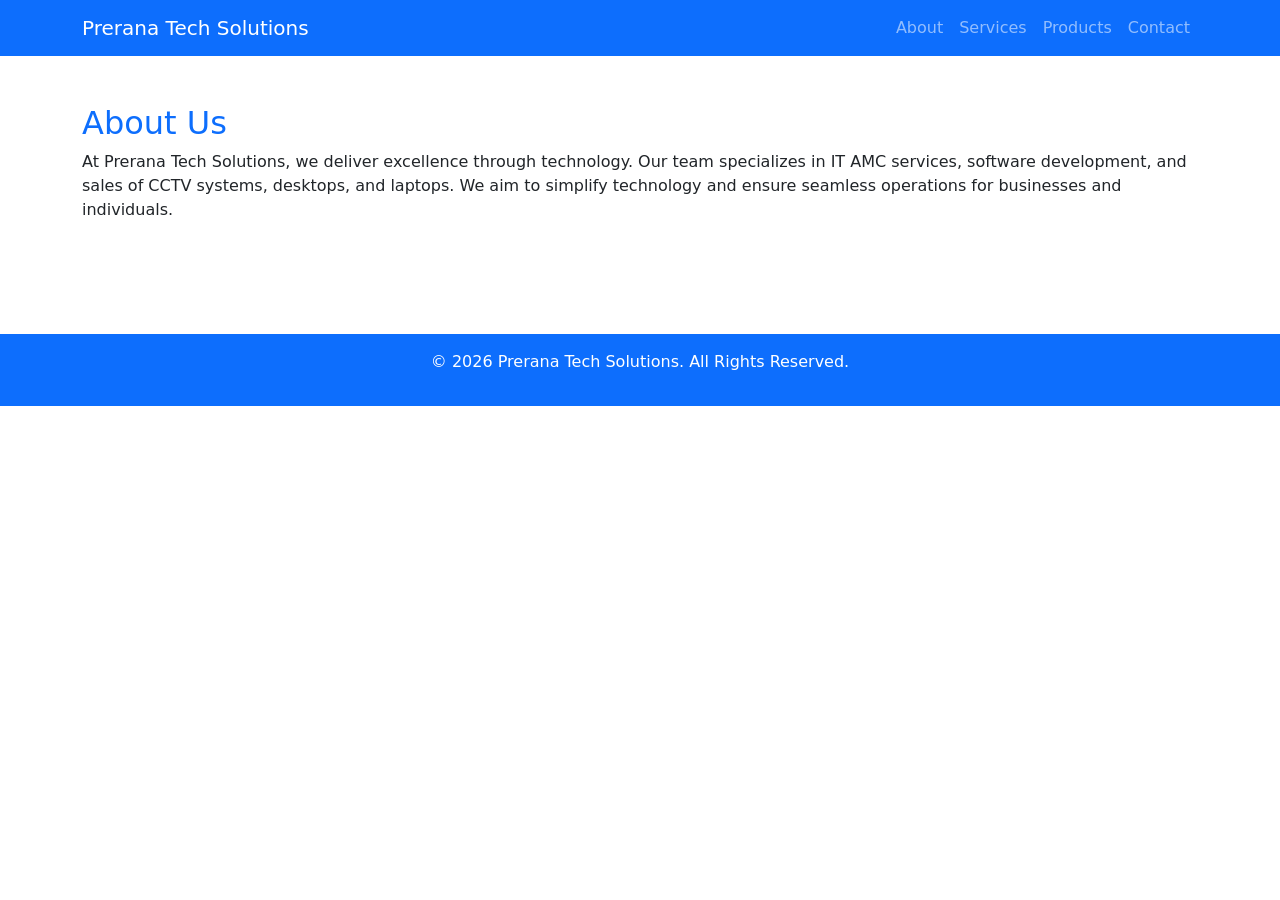
==== about.html @ 8a7784b2 "Initial project commit" ====
<!DOCTYPE html>
<html lang="en">
<head>
  <link rel="stylesheet" href="style.css">

  <meta charset="UTF-8">
  <title>About Us - Prerana Tech Solutions</title>
  <link href="https://cdn.jsdelivr.net/npm/bootstrap@5.3.2/dist/css/bootstrap.min.css" rel="stylesheet">
</head>
<body>
<nav class="navbar navbar-expand-lg navbar-dark bg-primary">
  <div class="container">
    <a class="navbar-brand" href="index.html">Prerana Tech Solutions</a>
    <div class="collapse navbar-collapse">
      <ul class="navbar-nav ms-auto">
        <li class="nav-item"><a class="nav-link" href="about.html">About</a></li>
        <li class="nav-item"><a class="nav-link" href="services.html">Services</a></li>
        <li class="nav-item"><a class="nav-link" href="products.html">Products</a></li>
        <li class="nav-item"><a class="nav-link" href="contact.html">Contact</a></li>
      </ul>
    </div>
  </div>
</nav>

<div class="container py-5">
  <h2 class="text-primary">About Us</h2>
  <p>At Prerana Tech Solutions, we deliver excellence through technology. 
     Our team specializes in IT AMC services, software development, and 
     sales of CCTV systems, desktops, and laptops. We aim to simplify 
     technology and ensure seamless operations for businesses and individuals.</p>
</div>

<footer class="bg-primary text-white text-center p-3 mt-5">
  <p>&copy; 2026 Prerana Tech Solutions. All Rights Reserved.</p>
</footer>
</body>
</html>
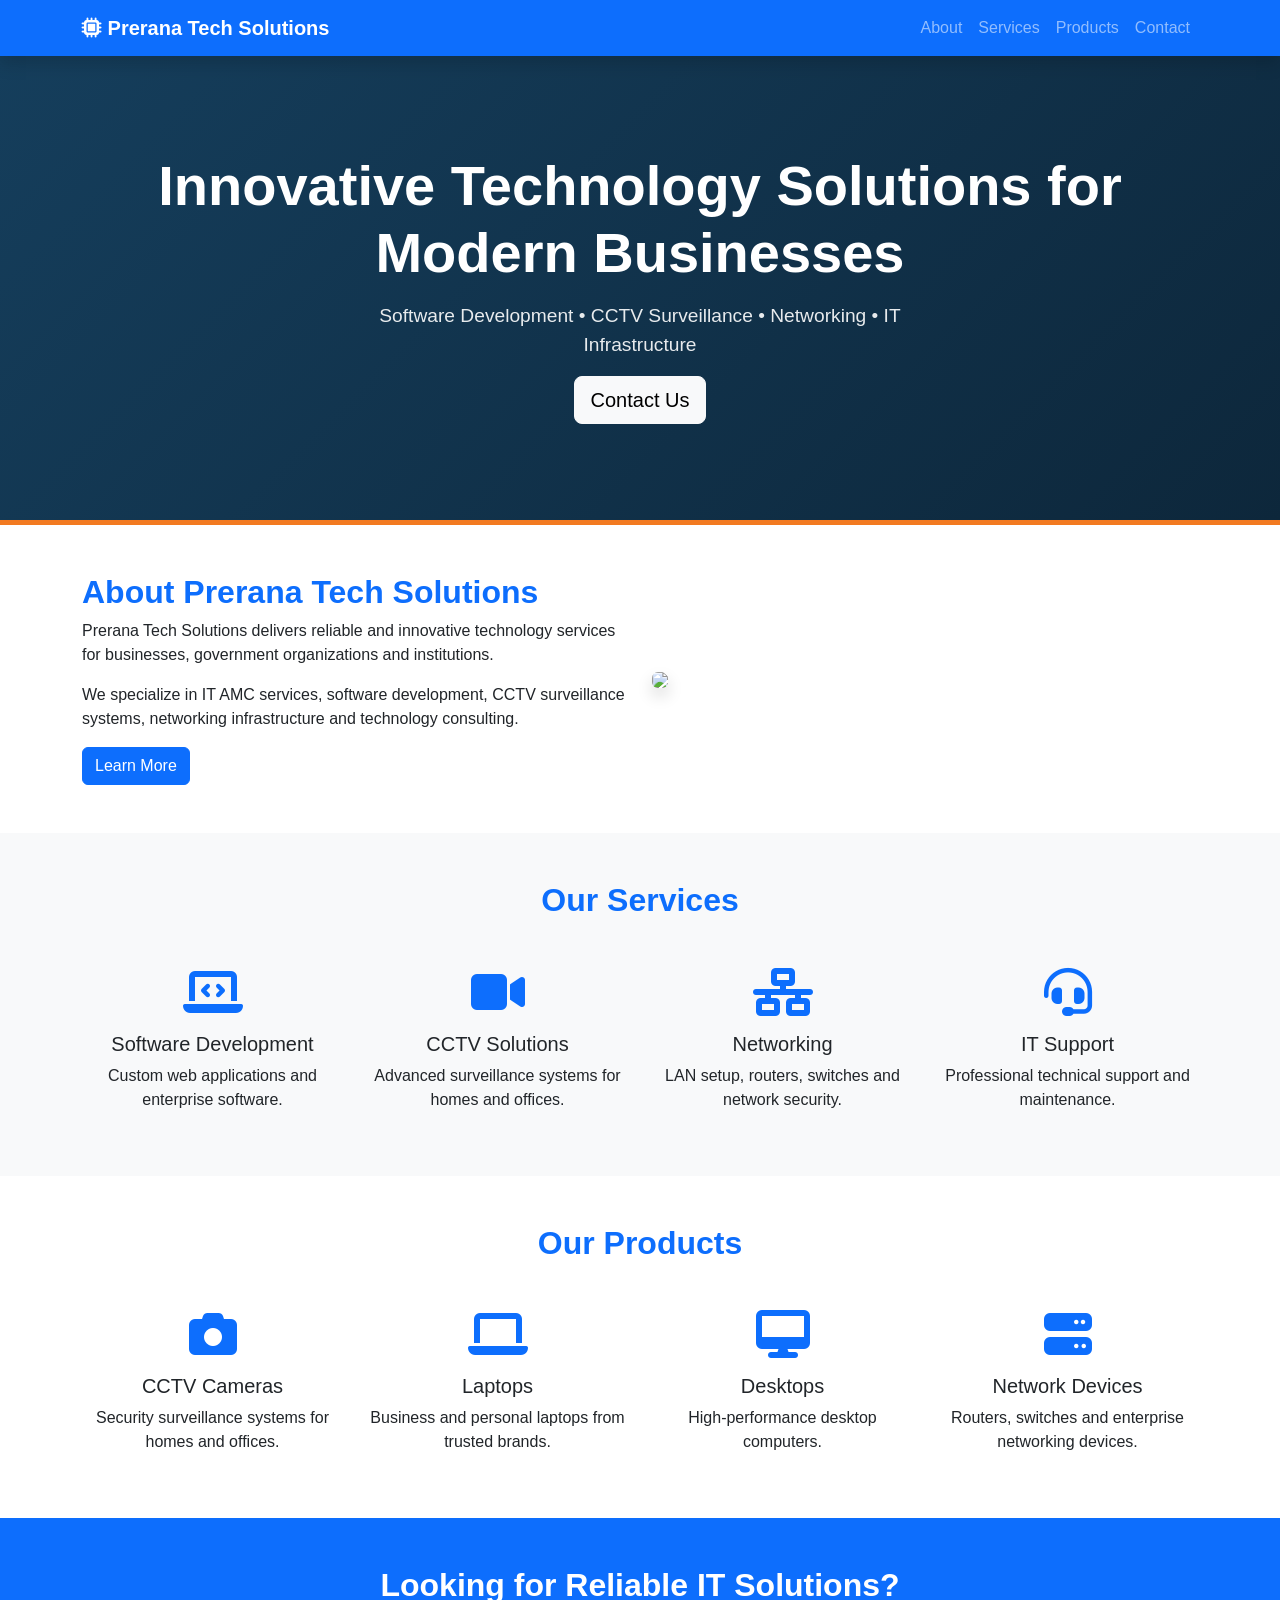
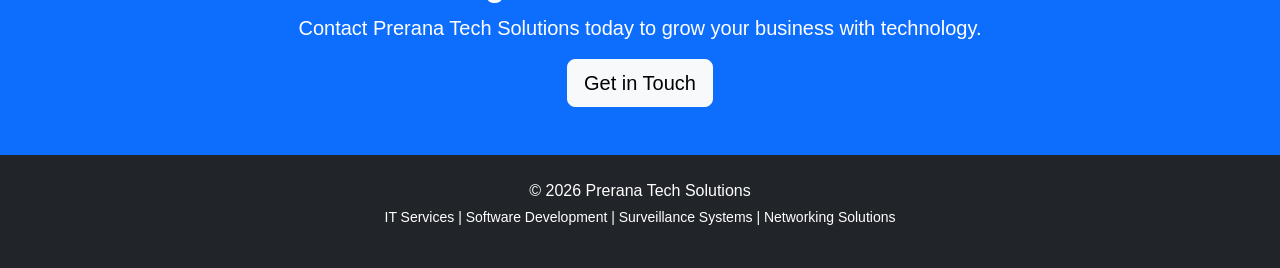
==== commit 2cfece75: "changes made on 05032026" ====
--- a/about.html
+++ b/about.html
@@ -1,37 +1,304 @@
 <!DOCTYPE html>
 <html lang="en">
+
 <head>
-  <link rel="stylesheet" href="style.css">
-
-  <meta charset="UTF-8">
-  <title>About Us - Prerana Tech Solutions</title>
-  <link href="https://cdn.jsdelivr.net/npm/bootstrap@5.3.2/dist/css/bootstrap.min.css" rel="stylesheet">
+
+<meta charset="UTF-8">
+<meta name="viewport" content="width=device-width, initial-scale=1.0">
+
+<title>Prerana Tech Solutions | IT Solutions & Technology Services</title>
+
+<link rel="stylesheet" href="style.css">
+
+<link href="https://cdn.jsdelivr.net/npm/bootstrap@5.3.2/dist/css/bootstrap.min.css" rel="stylesheet">
+
+<link rel="stylesheet"
+href="https://cdnjs.cloudflare.com/ajax/libs/font-awesome/6.5.0/css/all.min.css">
+
 </head>
+
 <body>
-<nav class="navbar navbar-expand-lg navbar-dark bg-primary">
-  <div class="container">
-    <a class="navbar-brand" href="index.html">Prerana Tech Solutions</a>
-    <div class="collapse navbar-collapse">
-      <ul class="navbar-nav ms-auto">
-        <li class="nav-item"><a class="nav-link" href="about.html">About</a></li>
-        <li class="nav-item"><a class="nav-link" href="services.html">Services</a></li>
-        <li class="nav-item"><a class="nav-link" href="products.html">Products</a></li>
-        <li class="nav-item"><a class="nav-link" href="contact.html">Contact</a></li>
-      </ul>
-    </div>
-  </div>
+
+
+<!-- NAVBAR -->
+
+<nav class="navbar navbar-expand-lg navbar-dark bg-primary shadow">
+
+<div class="container">
+
+<a class="navbar-brand fw-bold" href="index.html">
+<i class="fa-solid fa-microchip"></i> Prerana Tech Solutions
+</a>
+
+<button class="navbar-toggler" data-bs-toggle="collapse" data-bs-target="#menu">
+<span class="navbar-toggler-icon"></span>
+</button>
+
+<div class="collapse navbar-collapse" id="menu">
+
+<ul class="navbar-nav ms-auto">
+
+<li class="nav-item">
+<a class="nav-link" href="about.html">About</a>
+</li>
+
+<li class="nav-item">
+<a class="nav-link" href="services.html">Services</a>
+</li>
+
+<li class="nav-item">
+<a class="nav-link" href="products.html">Products</a>
+</li>
+
+<li class="nav-item">
+<a class="nav-link" href="contact.html">Contact</a>
+</li>
+
+</ul>
+
+</div>
+
+</div>
+
 </nav>
 
-<div class="container py-5">
-  <h2 class="text-primary">About Us</h2>
-  <p>At Prerana Tech Solutions, we deliver excellence through technology. 
-     Our team specializes in IT AMC services, software development, and 
-     sales of CCTV systems, desktops, and laptops. We aim to simplify 
-     technology and ensure seamless operations for businesses and individuals.</p>
-</div>
-
-<footer class="bg-primary text-white text-center p-3 mt-5">
-  <p>&copy; 2026 Prerana Tech Solutions. All Rights Reserved.</p>
+
+
+<!-- HERO SECTION -->
+
+<section class="hero text-white text-center">
+
+<div class="container">
+
+<h1 class="display-4 fw-bold">
+Innovative Technology Solutions for Modern Businesses
+</h1>
+
+<p class="lead mt-3">
+Software Development • CCTV Surveillance • Networking • IT Infrastructure
+</p>
+
+<a href="contact.html" class="btn btn-light btn-lg mt-3">
+Contact Us
+</a>
+
+</div>
+
+</section>
+
+
+
+<!-- ABOUT SECTION -->
+
+<section class="container py-5">
+
+<div class="row align-items-center">
+
+<div class="col-md-6">
+
+<h2 class="text-primary fw-bold">About Prerana Tech Solutions</h2>
+
+<p>
+Prerana Tech Solutions delivers reliable and innovative technology
+services for businesses, government organizations and institutions.
+</p>
+
+<p>
+We specialize in IT AMC services, software development, CCTV
+surveillance systems, networking infrastructure and technology
+consulting.
+</p>
+
+<a href="about.html" class="btn btn-primary">
+Learn More
+</a>
+
+</div>
+
+
+<div class="col-md-6">
+
+<img src="https://images.unsplash.com/photo-1519389950473-47ba0277781c"
+class="img-fluid rounded shadow">
+
+</div>
+
+</div>
+
+</section>
+
+
+
+<!-- SERVICES -->
+
+<section class="bg-light py-5">
+
+<div class="container">
+
+<h2 class="text-center text-primary fw-bold mb-5">
+Our Services
+</h2>
+
+<div class="row text-center">
+
+
+<div class="col-md-3">
+
+<i class="fa-solid fa-laptop-code fa-3x text-primary mb-3"></i>
+
+<h5>Software Development</h5>
+
+<p>Custom web applications and enterprise software.</p>
+
+</div>
+
+
+<div class="col-md-3">
+
+<i class="fa-solid fa-video fa-3x text-primary mb-3"></i>
+
+<h5>CCTV Solutions</h5>
+
+<p>Advanced surveillance systems for homes and offices.</p>
+
+</div>
+
+
+<div class="col-md-3">
+
+<i class="fa-solid fa-network-wired fa-3x text-primary mb-3"></i>
+
+<h5>Networking</h5>
+
+<p>LAN setup, routers, switches and network security.</p>
+
+</div>
+
+
+<div class="col-md-3">
+
+<i class="fa-solid fa-headset fa-3x text-primary mb-3"></i>
+
+<h5>IT Support</h5>
+
+<p>Professional technical support and maintenance.</p>
+
+</div>
+
+
+</div>
+
+</div>
+
+</section>
+
+
+
+<!-- PRODUCTS -->
+
+<section class="container py-5">
+
+<h2 class="text-center text-primary fw-bold mb-5">
+Our Products
+</h2>
+
+<div class="row text-center">
+
+<div class="col-md-3">
+
+<i class="fa-solid fa-camera fa-3x text-primary mb-3"></i>
+
+<h5>CCTV Cameras</h5>
+
+<p>Security surveillance systems for homes and offices.</p>
+
+</div>
+
+
+<div class="col-md-3">
+
+<i class="fa-solid fa-laptop fa-3x text-primary mb-3"></i>
+
+<h5>Laptops</h5>
+
+<p>Business and personal laptops from trusted brands.</p>
+
+</div>
+
+
+<div class="col-md-3">
+
+<i class="fa-solid fa-desktop fa-3x text-primary mb-3"></i>
+
+<h5>Desktops</h5>
+
+<p>High-performance desktop computers.</p>
+
+</div>
+
+
+<div class="col-md-3">
+
+<i class="fa-solid fa-server fa-3x text-primary mb-3"></i>
+
+<h5>Network Devices</h5>
+
+<p>Routers, switches and enterprise networking devices.</p>
+
+</div>
+
+</div>
+
+</section>
+
+
+
+<!-- CALL TO ACTION -->
+
+<section class="bg-primary text-white text-center py-5">
+
+<div class="container">
+
+<h2 class="fw-bold">
+Looking for Reliable IT Solutions?
+</h2>
+
+<p class="lead">
+Contact Prerana Tech Solutions today to grow your business with technology.
+</p>
+
+<a href="contact.html" class="btn btn-light btn-lg">
+Get in Touch
+</a>
+
+</div>
+
+</section>
+
+
+
+<!-- FOOTER -->
+
+<footer class="bg-dark text-white text-center p-4">
+
+<div class="container">
+
+<p class="mb-1">
+© 2026 Prerana Tech Solutions
+</p>
+
+<p class="small">
+IT Services | Software Development | Surveillance Systems | Networking Solutions
+</p>
+
+</div>
+
 </footer>
+
+
+
+<script src="https://cdn.jsdelivr.net/npm/bootstrap@5.3.2/dist/js/bootstrap.bundle.min.js"></script>
+
 </body>
-</html>
+
+</html>
--- a/style.css
+++ b/style.css
@@ -0,0 +1,385 @@
+/* =========================================
+   1. VARIABLES & BASE SETUP
+========================================= */
+:root {
+    /* Primary Colors: Royal Blue / Navy Blue */
+    --primary-blue: #153E5C; 
+    --primary-dark: #0D273B;
+    
+    /* Accent Color: Orange */
+    --accent-orange: #F27A21; 
+    --accent-hover: #D96515;
+    
+    --bg-light: #F8F9FA;
+    --card-bg: #FFFFFF;
+    --text-main: #333333;
+    --text-muted: #666666;
+    
+    --transition-speed: 0.3s;
+}
+
+* {
+    margin: 0;
+    padding: 0;
+    box-sizing: border-box;
+    font-family: 'Segoe UI', Roboto, Helvetica, Arial, sans-serif;
+}
+
+body {
+    background-color: var(--bg-light);
+    color: var(--text-main);
+    line-height: 1.6;
+}
+
+/* =========================================
+   2. HEADER & NAVIGATION
+========================================= */
+header {
+    display: flex;
+    justify-content: space-between;
+    align-items: center;
+    padding: 1rem 5%;
+    background-color: var(--card-bg);
+    box-shadow: 0 2px 15px rgba(0, 0, 0, 0.08);
+    position: sticky;
+    top: 0;
+    z-index: 1000;
+}
+
+.header-left h1 {
+    color: var(--primary-blue);
+    font-size: 1.6rem;
+    font-weight: 800;
+    letter-spacing: 0.5px;
+}
+
+#nav-menu {
+    display: flex;
+    gap: 2rem;
+}
+
+#nav-menu a {
+    text-decoration: none;
+    color: var(--primary-blue);
+    font-weight: 600;
+    font-size: 1rem;
+    transition: color var(--transition-speed) ease;
+    position: relative;
+}
+
+#nav-menu a:hover {
+    color: var(--accent-orange);
+}
+
+#nav-menu a::after {
+    content: '';
+    position: absolute;
+    width: 0;
+    height: 2px;
+    bottom: -4px;
+    left: 0;
+    background-color: var(--accent-orange);
+    transition: width var(--transition-speed) ease;
+}
+
+#nav-menu a:hover::after {
+    width: 100%;
+}
+
+.header-right {
+    display: flex;
+    align-items: center;
+    gap: 1.5rem;
+}
+
+.logo {
+    height: 45px;
+    object-fit: contain;
+    border-radius: 8px;
+}
+
+.hamburger {
+    display: none;
+    font-size: 1.8rem;
+    background: transparent;
+    border: none;
+    color: var(--primary-blue);
+    cursor: pointer;
+}
+
+/* =========================================
+   3. HERO SECTION
+========================================= */
+.hero {
+    background: linear-gradient(135deg, var(--primary-blue) 0%, var(--primary-dark) 100%);
+    color: white;
+    text-align: center;
+    padding: 6rem 2rem;
+    border-bottom: 5px solid var(--accent-orange);
+}
+
+.hero h2 {
+    font-size: 2.8rem;
+    margin-bottom: 1rem;
+    font-weight: 700;
+}
+
+.hero p {
+    font-size: 1.2rem;
+    opacity: 0.9;
+    max-width: 600px;
+    margin: 0 auto;
+}
+
+/* =========================================
+   ABOUT US SECTION
+========================================= */
+.about-section {
+    padding: 5rem 5%;
+    background-color: #FFFFFF; 
+    text-align: center;
+}
+
+.about-content {
+    max-width: 900px; 
+    margin: 0 auto;   
+}
+
+.about-content h2 {
+    color: var(--primary-blue);
+    font-size: 2.2rem;
+    margin-bottom: 2rem;
+    position: relative;
+    display: inline-block;
+}
+
+.about-content h2::after {
+    content: '';
+    position: absolute;
+    width: 50%;
+    height: 3px;
+    background-color: var(--accent-orange);
+    bottom: -10px;
+    left: 25%;
+}
+
+.about-content p {
+    color: var(--text-muted);
+    font-size: 1.1rem;
+    line-height: 1.8;
+    margin-bottom: 1.5rem;
+}
+
+/* =========================================
+   4. SERVICES SECTION (SINGLE-CARD SLIDER)
+========================================= */
+.services-section {
+    padding: 5rem 5%;
+    text-align: center;
+}
+
+.services-section h2 {
+    color: var(--primary-blue);
+    font-size: 2.2rem;
+    margin-bottom: 3rem;
+    position: relative;
+    display: inline-block;
+}
+
+.services-section h2::after {
+    content: '';
+    position: absolute;
+    width: 50%;
+    height: 3px;
+    background-color: var(--accent-orange);
+    bottom: -10px;
+    left: 25%;
+}
+
+.slider-wrapper {
+    display: flex;
+    align-items: center;
+    justify-content: center;
+    gap: 1.5rem; /* Space between buttons and the card */
+    max-width: 900px; /* Made slightly wider so text fits beautifully */
+    margin: 0 auto;
+}
+
+.slider-window {
+    overflow: hidden; /* Hides the inactive cards */
+    width: 100%;
+    border-radius: 8px;
+}
+
+.slider-track {
+    display: flex;
+    width: 100%;
+    transition: transform 0.4s ease-in-out; /* The sliding animation */
+}
+
+.slider-card {
+    flex: 0 0 100%; /* Strictly forces the card to take up 100% width */
+    max-width: 100%;
+    box-sizing: border-box; /* Keeps padding inside the container so it doesn't spill over */
+    
+    background-color: var(--card-bg);
+    padding: 3rem 2.5rem;
+    border: 1px solid #e5e7eb; /* A clean, subtle gray border instead of a shadow */
+    border-top: 4px solid var(--accent-orange);
+    border-radius: 8px;
+    text-align: left;
+    display: flex;
+    flex-direction: column;
+}
+
+.slider-card h3 {
+    color: var(--primary-blue);
+    font-size: 1.6rem;
+    margin-bottom: 1rem;
+}
+
+.slider-card p {
+    color: var(--text-muted);
+    margin-bottom: 2rem;
+    flex-grow: 1;
+    font-size: 1.1rem;
+    line-height: 1.6;
+    white-space: normal; /* Ensures the text wraps to the next line automatically */
+}
+
+.slider-btn {
+    background-color: var(--primary-blue);
+    color: white;
+    border: none;
+    padding: 0.8rem 1.2rem;
+    border-radius: 5px;
+    font-size: 1rem;
+    font-weight: bold;
+    cursor: pointer;
+    transition: background-color 0.3s ease;
+    flex-shrink: 0;
+}
+
+.slider-btn:hover {
+    background-color: var(--accent-orange);
+}
+
+.learn-more {
+    color: var(--accent-orange);
+    text-decoration: none;
+    font-weight: 700;
+    font-size: 1rem;
+    display: inline-flex;
+    align-items: center;
+    transition: color var(--transition-speed) ease;
+}
+
+.learn-more:hover {
+    color: var(--accent-hover);
+}
+
+/* =========================================
+   5. MOBILE RESPONSIVENESS
+========================================= */
+@media screen and (max-width: 768px) {
+    .hamburger {
+        display: block;
+    }
+
+    #nav-menu {
+        position: absolute;
+        top: 100%;
+        left: 0;
+        width: 100%;
+        background-color: var(--card-bg);
+        flex-direction: column;
+        gap: 0;
+        max-height: 0;
+        overflow: hidden;
+        transition: max-height 0.4s ease;
+        box-shadow: 0 10px 15px rgba(0,0,0,0.05);
+    }
+
+    #nav-menu.active {
+        max-height: 300px;
+    }
+
+    #nav-menu a {
+        padding: 1.2rem 5%;
+        border-top: 1px solid #eee;
+        display: block;
+        width: 100%;
+    }
+
+    #nav-menu a::after {
+        display: none;
+    }
+
+    .hero h2 {
+        font-size: 2rem;
+    }
+    
+    .slider-wrapper {
+        flex-direction: column; /* Stacks buttons below the card on mobile */
+        gap: 2rem;
+    }
+}
+
+/* =========================================
+   6. FOOTER SECTION
+========================================= */
+.site-footer {
+    background-color: var(--primary-dark);
+    color: white;
+    padding: 4rem 5% 1rem 5%;
+    margin-top: 4rem; 
+}
+
+.footer-container {
+    display: grid;
+    grid-template-columns: repeat(auto-fit, minmax(250px, 1fr));
+    gap: 3rem;
+    max-width: 1200px;
+    margin: 0 auto;
+    border-bottom: 1px solid rgba(255, 255, 255, 0.1);
+    padding-bottom: 3rem;
+}
+
+.footer-col h3 {
+    color: var(--accent-orange);
+    font-size: 1.3rem;
+    margin-bottom: 1.5rem;
+    font-weight: 700;
+}
+
+.footer-col p {
+    color: #d1d5db; 
+    line-height: 1.6;
+    margin-bottom: 0.8rem;
+}
+
+.footer-col ul {
+    list-style: none;
+}
+
+.footer-col ul li {
+    margin-bottom: 0.8rem;
+}
+
+.footer-col ul li a {
+    color: #d1d5db;
+    text-decoration: none;
+    transition: color var(--transition-speed) ease;
+}
+
+.footer-col ul li a:hover {
+    color: var(--accent-orange); 
+    padding-left: 5px; 
+}
+
+.footer-bottom {
+    text-align: center;
+    padding-top: 2rem;
+    color: #9ca3af;
+    font-size: 0.9rem;
+}
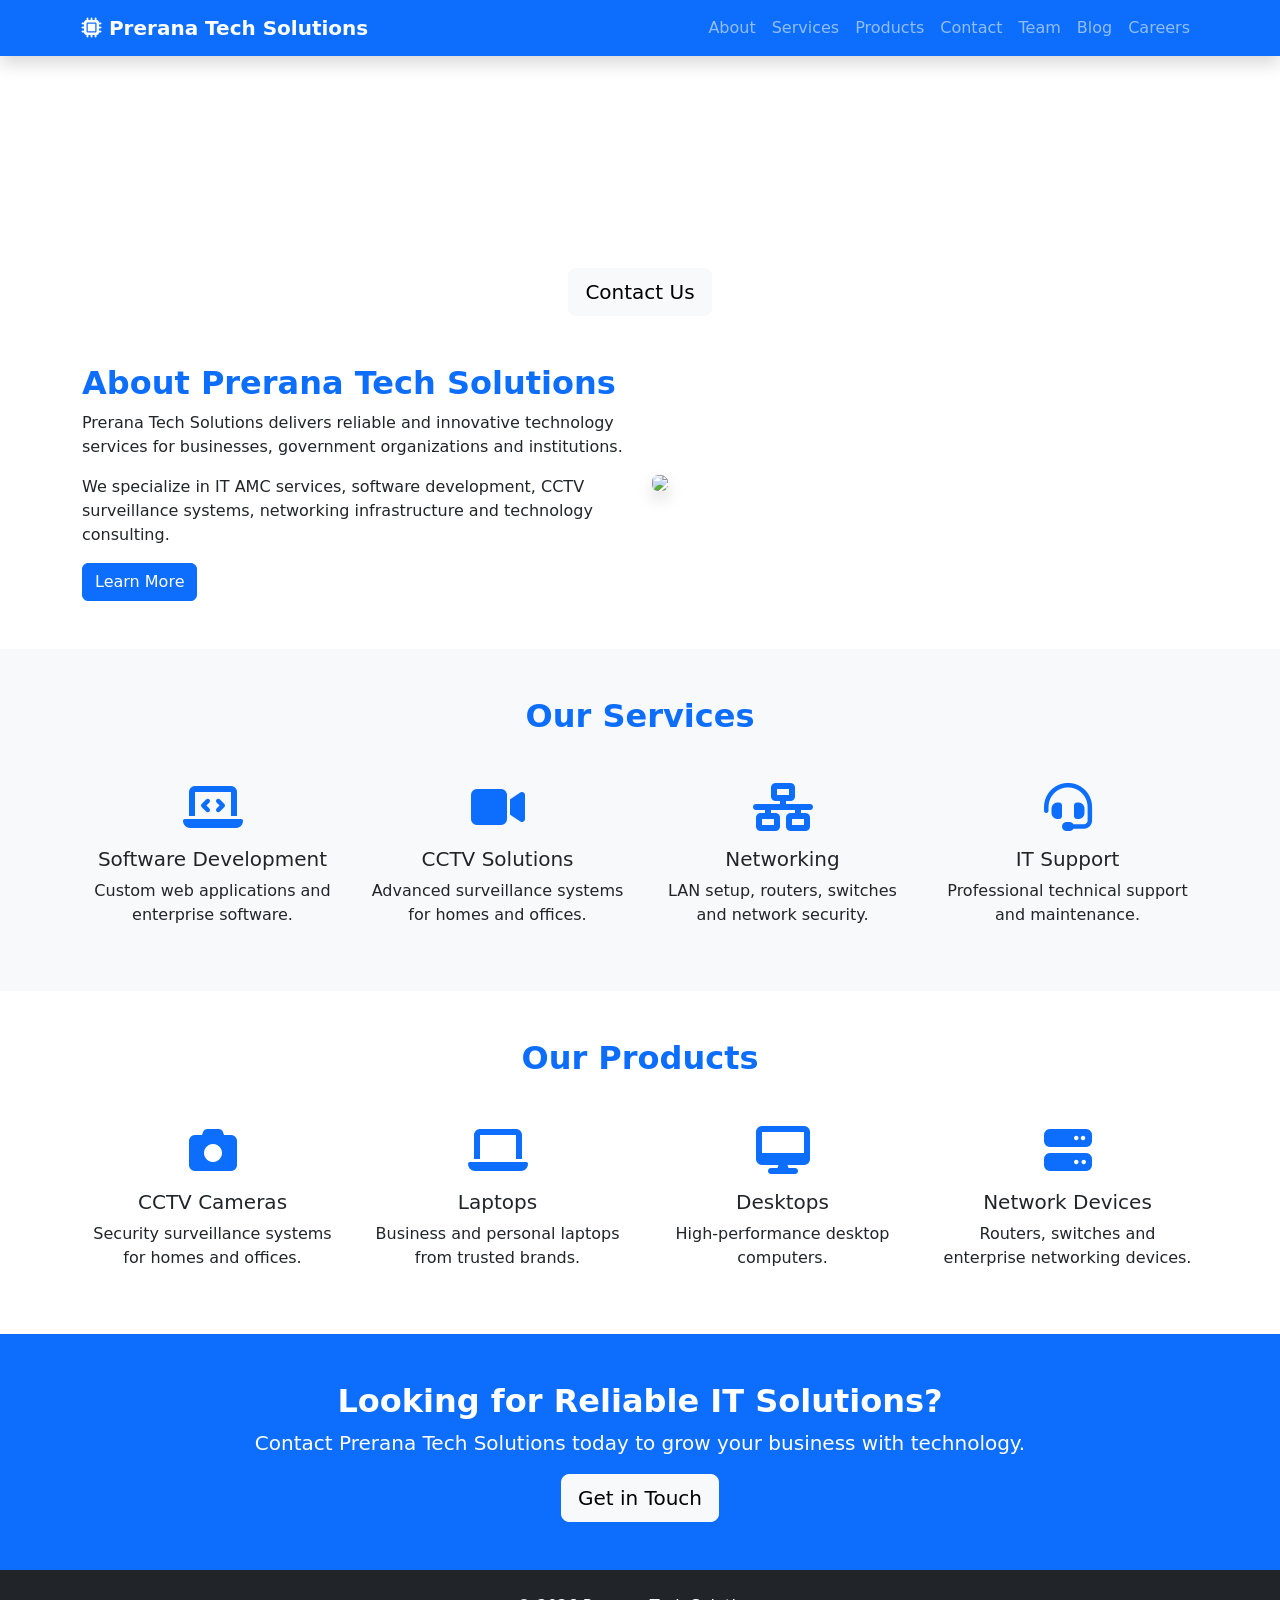
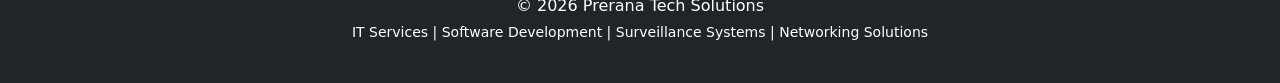
==== commit bea4a9f4: "files added" ====
--- a/about.html
+++ b/about.html
@@ -21,45 +21,40 @@
 
 
 <!-- NAVBAR -->
-
 <nav class="navbar navbar-expand-lg navbar-dark bg-primary shadow">
-
-<div class="container">
-
+<div class="container">
 <a class="navbar-brand fw-bold" href="index.html">
 <i class="fa-solid fa-microchip"></i> Prerana Tech Solutions
 </a>
-
-<button class="navbar-toggler" data-bs-toggle="collapse" data-bs-target="#menu">
+<button class="navbar-toggler" type="button" data-bs-toggle="collapse" data-bs-target="#navbarNav" title="Toggle navigation">
 <span class="navbar-toggler-icon"></span>
 </button>
-
-<div class="collapse navbar-collapse" id="menu">
-
-<ul class="navbar-nav ms-auto">
-
+<div class="collapse navbar-collapse justify-content-end" id="navbarNav">
+<ul class="navbar-nav">
 <li class="nav-item">
 <a class="nav-link" href="about.html">About</a>
 </li>
-
 <li class="nav-item">
 <a class="nav-link" href="services.html">Services</a>
 </li>
-
 <li class="nav-item">
 <a class="nav-link" href="products.html">Products</a>
 </li>
-
 <li class="nav-item">
 <a class="nav-link" href="contact.html">Contact</a>
 </li>
-
+<li class="nav-item">
+<a class="nav-link" href="Team.html">Team</a>
+</li>
+<li class="nav-item">
+<a class="nav-link" href="blog.html">Blog</a>
+</li>
+<li class="nav-item">
+<a class="nav-link" href="careers.html">Careers</a>
+</li>
 </ul>
-
-</div>
-
-</div>
-
+</div>
+</div>
 </nav>
 
 
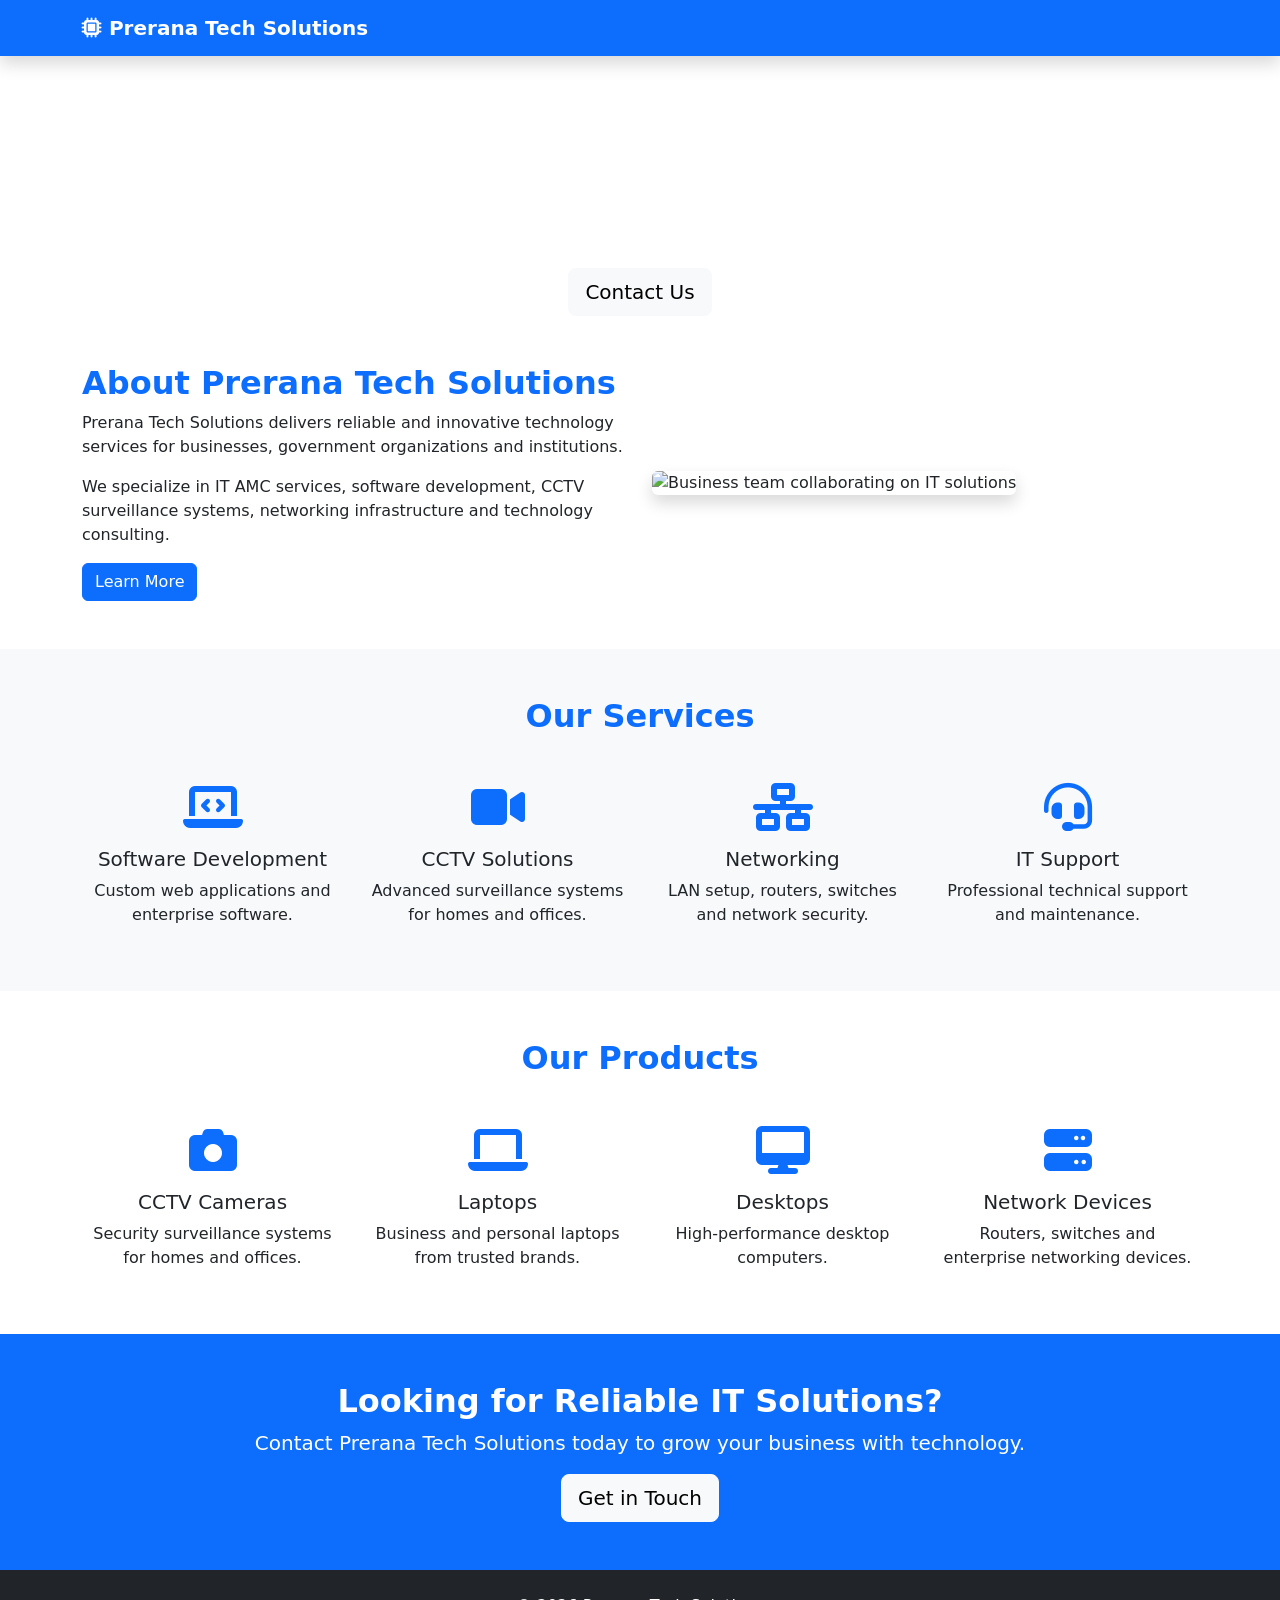
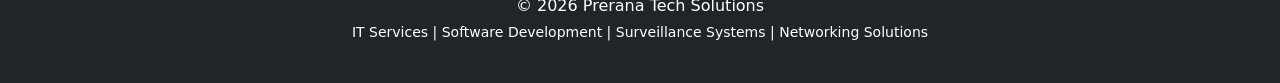
==== commit 97b9b940: "Merge pull request #3 from Ashiish-23/add_me Add me" ====
--- a/about.html
+++ b/about.html
@@ -21,40 +21,43 @@
 
 
 <!-- NAVBAR -->
+
 <nav class="navbar navbar-expand-lg navbar-dark bg-primary shadow">
-<div class="container">
+
+<div class="container">
+
 <a class="navbar-brand fw-bold" href="index.html">
 <i class="fa-solid fa-microchip"></i> Prerana Tech Solutions
 </a>
+
 <button class="navbar-toggler" type="button" data-bs-toggle="collapse" data-bs-target="#navbarNav" title="Toggle navigation">
-<span class="navbar-toggler-icon"></span>
-</button>
-<div class="collapse navbar-collapse justify-content-end" id="navbarNav">
-<ul class="navbar-nav">
+
+<div class="collapse navbar-collapse" id="menu">
+
+<ul class="navbar-nav ms-auto">
+
 <li class="nav-item">
 <a class="nav-link" href="about.html">About</a>
 </li>
+
 <li class="nav-item">
 <a class="nav-link" href="services.html">Services</a>
 </li>
+
 <li class="nav-item">
 <a class="nav-link" href="products.html">Products</a>
 </li>
+
 <li class="nav-item">
 <a class="nav-link" href="contact.html">Contact</a>
 </li>
-<li class="nav-item">
-<a class="nav-link" href="Team.html">Team</a>
-</li>
-<li class="nav-item">
-<a class="nav-link" href="blog.html">Blog</a>
-</li>
-<li class="nav-item">
-<a class="nav-link" href="careers.html">Careers</a>
-</li>
+
 </ul>
-</div>
-</div>
+
+</div>
+
+</div>
+
 </nav>
 
 
@@ -114,7 +117,7 @@
 <div class="col-md-6">
 
 <img src="https://images.unsplash.com/photo-1519389950473-47ba0277781c"
-class="img-fluid rounded shadow">
+alt="Business team collaborating on IT solutions" class="img-fluid rounded shadow">
 
 </div>
 
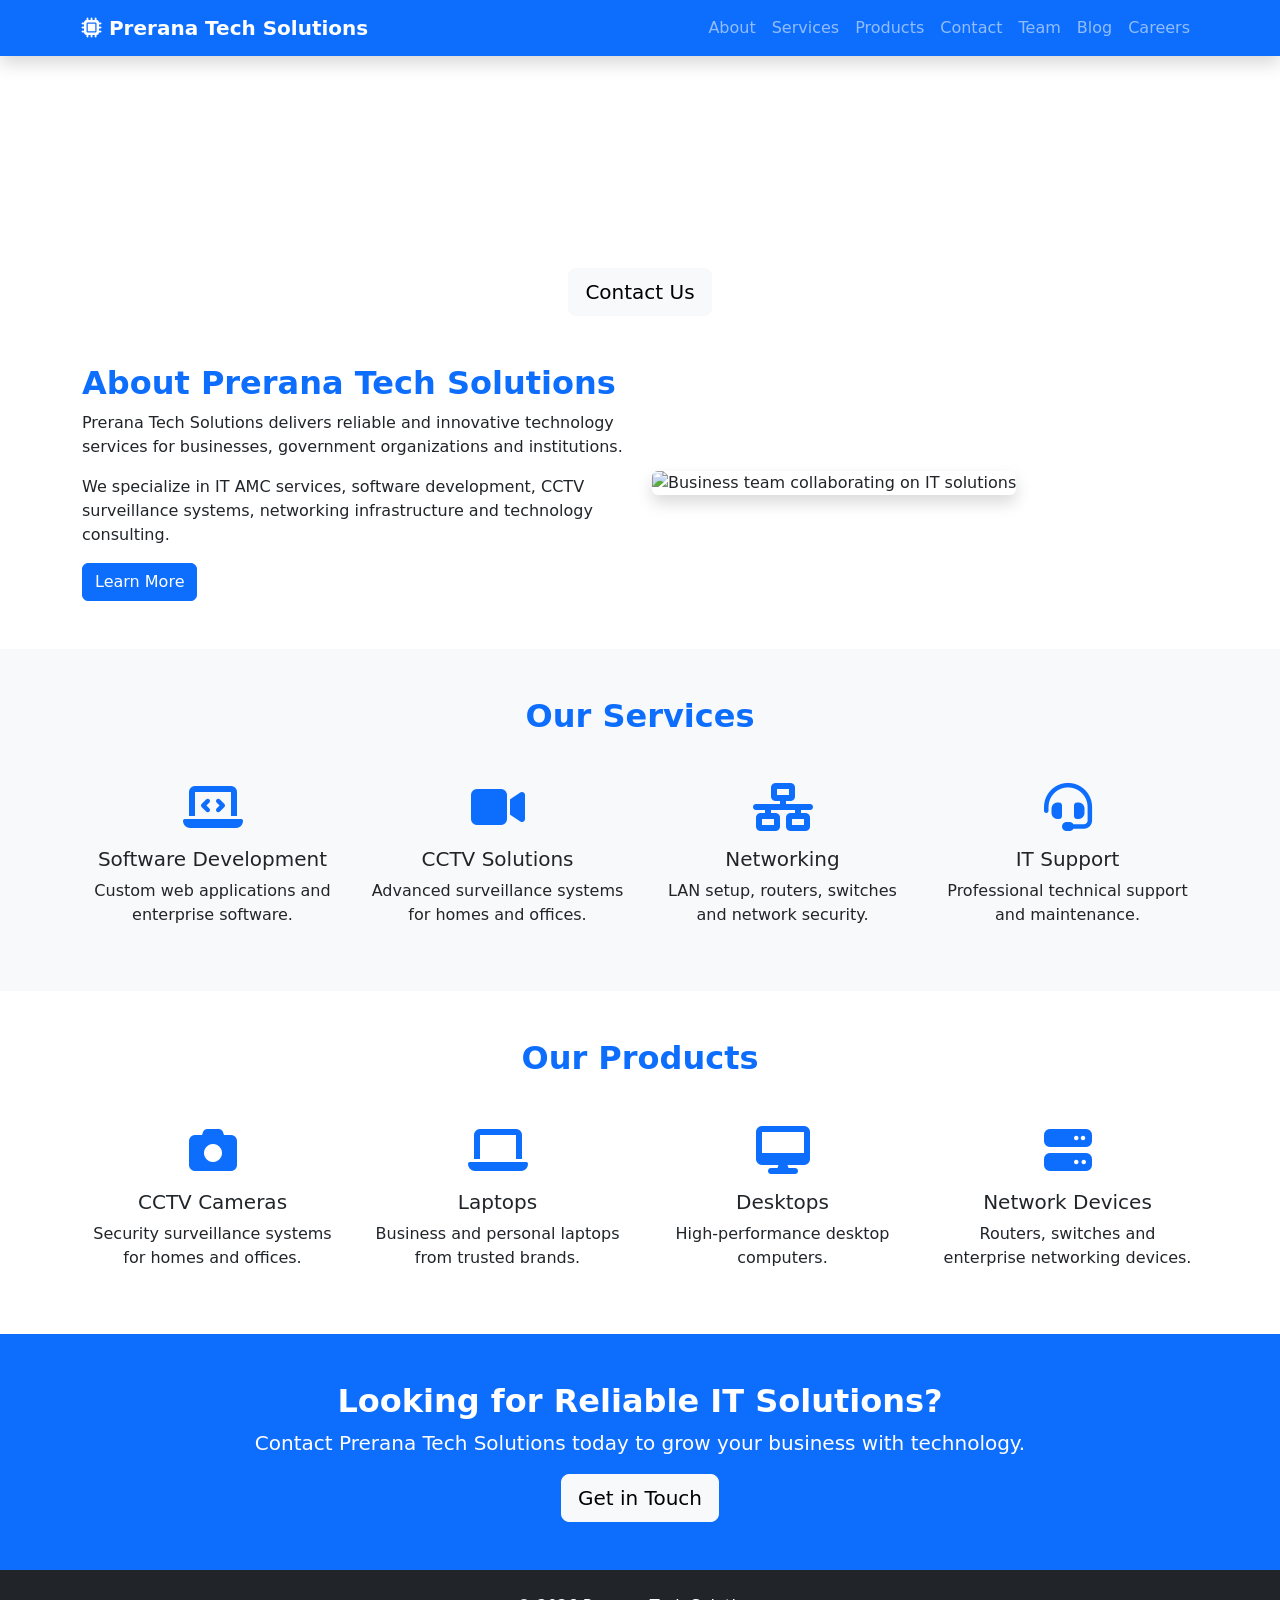
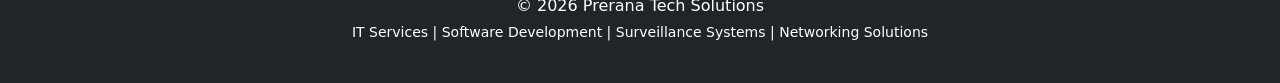
==== commit 3e905aea: "Merge pull request #4 from jeeshwin/add_me Add me" ====
--- a/about.html
+++ b/about.html
@@ -21,11 +21,8 @@
 
 
 <!-- NAVBAR -->
-
 <nav class="navbar navbar-expand-lg navbar-dark bg-primary shadow">
-
-<div class="container">
-
+<div class="container">
 <a class="navbar-brand fw-bold" href="index.html">
 <i class="fa-solid fa-microchip"></i> Prerana Tech Solutions
 </a>
@@ -36,28 +33,35 @@
 
 <ul class="navbar-nav ms-auto">
 
+<button class="navbar-toggler" type="button" data-bs-toggle="collapse" data-bs-target="#navbarNav" title="Toggle navigation">
+<span class="navbar-toggler-icon"></span>
+</button>
+<div class="collapse navbar-collapse justify-content-end" id="navbarNav">
+<ul class="navbar-nav">
 <li class="nav-item">
 <a class="nav-link" href="about.html">About</a>
 </li>
-
 <li class="nav-item">
 <a class="nav-link" href="services.html">Services</a>
 </li>
-
 <li class="nav-item">
 <a class="nav-link" href="products.html">Products</a>
 </li>
-
 <li class="nav-item">
 <a class="nav-link" href="contact.html">Contact</a>
 </li>
-
+<li class="nav-item">
+<a class="nav-link" href="Team.html">Team</a>
+</li>
+<li class="nav-item">
+<a class="nav-link" href="blog.html">Blog</a>
+</li>
+<li class="nav-item">
+<a class="nav-link" href="careers.html">Careers</a>
+</li>
 </ul>
-
-</div>
-
-</div>
-
+</div>
+</div>
 </nav>
 
 
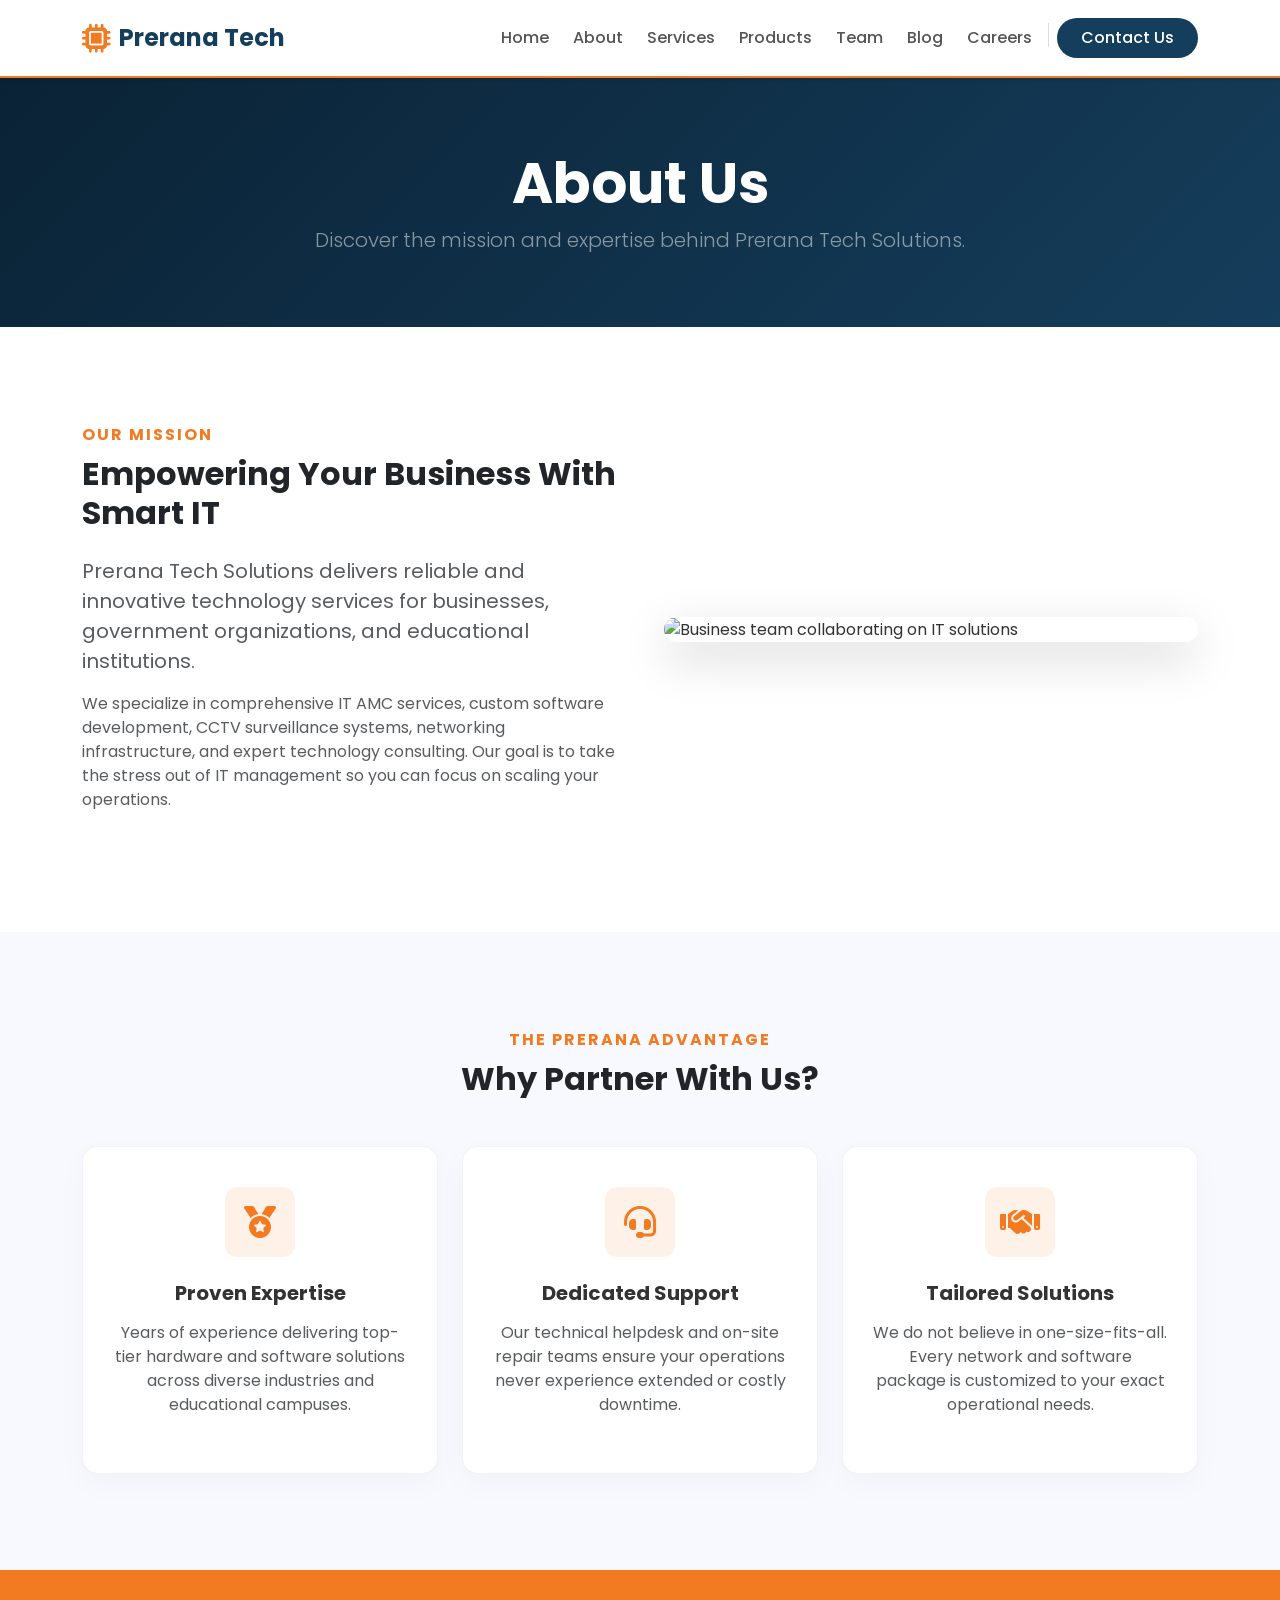
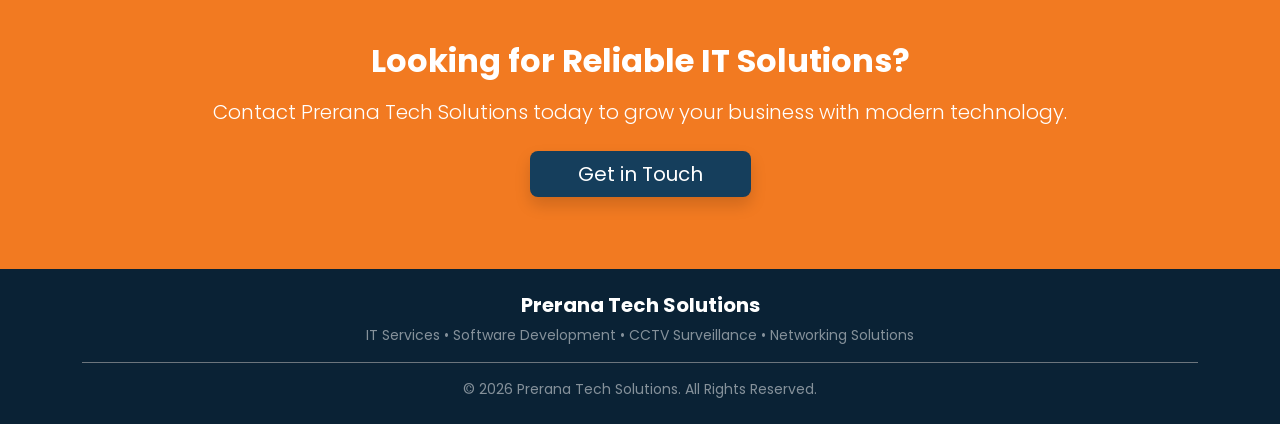
==== commit 5225dd59: "Almost done except team" ====
--- a/about.html
+++ b/about.html
@@ -1,306 +1,137 @@
 <!DOCTYPE html>
 <html lang="en">
+<head>
+    <meta charset="UTF-8">
+    <meta name="viewport" content="width=device-width, initial-scale=1.0">
+    <title>About Us | Prerana Tech Solutions</title>
+    <link href="https://fonts.googleapis.com/css2?family=Poppins:wght@300;400;600;700&display=swap" rel="stylesheet">
+    <link href="https://cdn.jsdelivr.net/npm/bootstrap@5.3.2/dist/css/bootstrap.min.css" rel="stylesheet">
+    <link href="https://cdnjs.cloudflare.com/ajax/libs/font-awesome/6.5.0/css/all.min.css" rel="stylesheet">
+    <link rel="stylesheet" href="style.css">
+</head>
+<body class="d-flex flex-column min-vh-100">
 
-<head>
+    <nav class="navbar navbar-expand-lg sticky-top custom-navbar shadow-sm">
+        <div class="container">
+            <a class="navbar-brand fw-bold d-flex align-items-center gap-2" href="index.html">
+                <i class="fa-solid fa-microchip brand-icon"></i> 
+                <span>Prerana Tech</span>
+            </a>
+            <button class="navbar-toggler" type="button" data-bs-toggle="collapse" data-bs-target="#navbarNav" aria-controls="navbarNav" aria-expanded="false" aria-label="Toggle navigation">
+                <i class="fa-solid fa-bars"></i>
+            </button>
+            <div class="collapse navbar-collapse justify-content-end" id="navbarNav">
+                <ul class="navbar-nav align-items-center gap-2">
+    <li class="nav-item"><a class="nav-link" href="index.html">Home</a></li>
+    <li class="nav-item"><a class="nav-link" href="about.html">About</a></li>
+    <li class="nav-item"><a class="nav-link" href="services.html">Services</a></li>
+    <li class="nav-item"><a class="nav-link" href="products.html">Products</a></li>
+    <li class="nav-item"><a class="nav-link" href="Team.html">Team</a></li>
+    
+    <li class="nav-item"><a class="nav-link" href="blog.html">Blog</a></li>
+    <li class="nav-item"><a class="nav-link" href="careers.html">Careers</a></li>
+    
+    <li class="nav-item d-none d-lg-block"><span class="nav-divider" style="width: 1px; height: 24px; background: #ddd; display: inline-block;"></span></li>
+    <li class="nav-item mt-2 mt-lg-0">
+        <a class="nav-link btn-contact bg-orange" href="contact.html">Contact Us</a>
+    </li>
+</ul>
+            </div>
+        </div>
+    </nav>
 
-<meta charset="UTF-8">
-<meta name="viewport" content="width=device-width, initial-scale=1.0">
+    <main class="flex-grow-1">
 
-<title>Prerana Tech Solutions | IT Solutions & Technology Services</title>
+        <section class="py-5 text-center text-white" style="background: linear-gradient(135deg, var(--brand-blue-dark) 0%, var(--brand-blue) 100%);">
+            <div class="container py-4">
+                <h1 class="display-4 fw-bold">About Us</h1>
+                <p class="lead text-white-50 mb-0">Discover the mission and expertise behind Prerana Tech Solutions.</p>
+            </div>
+        </section>
 
-<link rel="stylesheet" href="style.css">
+        <section class="py-5 bg-white">
+            <div class="container py-5">
+                <div class="row align-items-center g-5">
+                    <div class="col-lg-6">
+                        <span class="text-orange fw-bold text-uppercase tracking-wider">Our Mission</span>
+                        <h2 class="fw-bold text-dark mt-2 mb-4">Empowering Your Business With Smart IT</h2>
+                        <p class="text-muted fs-5">
+                            Prerana Tech Solutions delivers reliable and innovative technology services for businesses, government organizations, and educational institutions.
+                        </p>
+                        <p class="text-muted mb-4">
+                            We specialize in comprehensive IT AMC services, custom software development, CCTV surveillance systems, networking infrastructure, and expert technology consulting. Our goal is to take the stress out of IT management so you can focus on scaling your operations.
+                        </p>
+                    </div>
+                    <div class="col-lg-6">
+                        <div class="image-wrapper shadow-lg rounded-4 overflow-hidden">
+                            <img src="https://images.unsplash.com/photo-1519389950473-47ba0277781c?auto=format&fit=crop&q=80&w=1000" alt="Business team collaborating on IT solutions" class="img-fluid hero-img">
+                        </div>
+                    </div>
+                </div>
+            </div>
+        </section>
 
-<link href="https://cdn.jsdelivr.net/npm/bootstrap@5.3.2/dist/css/bootstrap.min.css" rel="stylesheet">
+        <section class="bg-light-gray py-5">
+            <div class="container py-5">
+                <div class="text-center mb-5">
+                    <span class="text-orange fw-bold text-uppercase tracking-wider">The Prerana Advantage</span>
+                    <h2 class="fw-bold text-dark mt-2">Why Partner With Us?</h2>
+                </div>
+                
+                <div class="row g-4">
+                    <div class="col-md-4">
+                        <div class="custom-card h-100 text-center">
+                            <div class="icon-box mx-auto mb-4">
+                                <i class="fa-solid fa-medal"></i>
+                            </div>
+                            <h5 class="fw-bold mb-3">Proven Expertise</h5>
+                            <p class="text-muted">Years of experience delivering top-tier hardware and software solutions across diverse industries and educational campuses.</p>
+                        </div>
+                    </div>
+                    <div class="col-md-4">
+                        <div class="custom-card h-100 text-center">
+                            <div class="icon-box mx-auto mb-4">
+                                <i class="fa-solid fa-headset"></i>
+                            </div>
+                            <h5 class="fw-bold mb-3">Dedicated Support</h5>
+                            <p class="text-muted">Our technical helpdesk and on-site repair teams ensure your operations never experience extended or costly downtime.</p>
+                        </div>
+                    </div>
+                    <div class="col-md-4">
+                        <div class="custom-card h-100 text-center">
+                            <div class="icon-box mx-auto mb-4">
+                                <i class="fa-solid fa-handshake"></i>
+                            </div>
+                            <h5 class="fw-bold mb-3">Tailored Solutions</h5>
+                            <p class="text-muted">We do not believe in one-size-fits-all. Every network and software package is customized to your exact operational needs.</p>
+                        </div>
+                    </div>
+                </div>
+            </div>
+        </section>
 
-<link rel="stylesheet"
-href="https://cdnjs.cloudflare.com/ajax/libs/font-awesome/6.5.0/css/all.min.css">
+        <section class="py-5 text-center text-white" style="background-color: var(--brand-orange);">
+            <div class="container py-4">
+                <h2 class="fw-bold mb-3">Looking for Reliable IT Solutions?</h2>
+                <p class="lead mb-4">Contact Prerana Tech Solutions today to grow your business with modern technology.</p>
+                <a href="contact.html" class="btn btn-blue btn-lg px-5 shadow">Get in Touch</a>
+            </div>
+        </section>
 
-</head>
+    </main>
 
-<body>
+    <footer class="custom-footer text-center py-4">
+        <div class="container">
+            <h5 class="fw-bold mb-2">Prerana Tech Solutions</h5>
+            <p class="small text-white-50 mb-3">
+                IT Services • Software Development • CCTV Surveillance • Networking Solutions
+            </p>
+            <div class="border-top border-secondary pt-3 mt-3">
+                <p class="mb-0 small text-white-50">© 2026 Prerana Tech Solutions. All Rights Reserved.</p>
+            </div>
+        </div>
+    </footer>
 
-
-<!-- NAVBAR -->
-<nav class="navbar navbar-expand-lg navbar-dark bg-primary shadow">
-<div class="container">
-<a class="navbar-brand fw-bold" href="index.html">
-<i class="fa-solid fa-microchip"></i> Prerana Tech Solutions
-</a>
-
-<button class="navbar-toggler" type="button" data-bs-toggle="collapse" data-bs-target="#navbarNav" title="Toggle navigation">
-
-<div class="collapse navbar-collapse" id="menu">
-
-<ul class="navbar-nav ms-auto">
-
-<button class="navbar-toggler" type="button" data-bs-toggle="collapse" data-bs-target="#navbarNav" title="Toggle navigation">
-<span class="navbar-toggler-icon"></span>
-</button>
-<div class="collapse navbar-collapse justify-content-end" id="navbarNav">
-<ul class="navbar-nav">
-<li class="nav-item">
-<a class="nav-link" href="about.html">About</a>
-</li>
-<li class="nav-item">
-<a class="nav-link" href="services.html">Services</a>
-</li>
-<li class="nav-item">
-<a class="nav-link" href="products.html">Products</a>
-</li>
-<li class="nav-item">
-<a class="nav-link" href="contact.html">Contact</a>
-</li>
-<li class="nav-item">
-<a class="nav-link" href="Team.html">Team</a>
-</li>
-<li class="nav-item">
-<a class="nav-link" href="blog.html">Blog</a>
-</li>
-<li class="nav-item">
-<a class="nav-link" href="careers.html">Careers</a>
-</li>
-</ul>
-</div>
-</div>
-</nav>
-
-
-
-<!-- HERO SECTION -->
-
-<section class="hero text-white text-center">
-
-<div class="container">
-
-<h1 class="display-4 fw-bold">
-Innovative Technology Solutions for Modern Businesses
-</h1>
-
-<p class="lead mt-3">
-Software Development • CCTV Surveillance • Networking • IT Infrastructure
-</p>
-
-<a href="contact.html" class="btn btn-light btn-lg mt-3">
-Contact Us
-</a>
-
-</div>
-
-</section>
-
-
-
-<!-- ABOUT SECTION -->
-
-<section class="container py-5">
-
-<div class="row align-items-center">
-
-<div class="col-md-6">
-
-<h2 class="text-primary fw-bold">About Prerana Tech Solutions</h2>
-
-<p>
-Prerana Tech Solutions delivers reliable and innovative technology
-services for businesses, government organizations and institutions.
-</p>
-
-<p>
-We specialize in IT AMC services, software development, CCTV
-surveillance systems, networking infrastructure and technology
-consulting.
-</p>
-
-<a href="about.html" class="btn btn-primary">
-Learn More
-</a>
-
-</div>
-
-
-<div class="col-md-6">
-
-<img src="https://images.unsplash.com/photo-1519389950473-47ba0277781c"
-alt="Business team collaborating on IT solutions" class="img-fluid rounded shadow">
-
-</div>
-
-</div>
-
-</section>
-
-
-
-<!-- SERVICES -->
-
-<section class="bg-light py-5">
-
-<div class="container">
-
-<h2 class="text-center text-primary fw-bold mb-5">
-Our Services
-</h2>
-
-<div class="row text-center">
-
-
-<div class="col-md-3">
-
-<i class="fa-solid fa-laptop-code fa-3x text-primary mb-3"></i>
-
-<h5>Software Development</h5>
-
-<p>Custom web applications and enterprise software.</p>
-
-</div>
-
-
-<div class="col-md-3">
-
-<i class="fa-solid fa-video fa-3x text-primary mb-3"></i>
-
-<h5>CCTV Solutions</h5>
-
-<p>Advanced surveillance systems for homes and offices.</p>
-
-</div>
-
-
-<div class="col-md-3">
-
-<i class="fa-solid fa-network-wired fa-3x text-primary mb-3"></i>
-
-<h5>Networking</h5>
-
-<p>LAN setup, routers, switches and network security.</p>
-
-</div>
-
-
-<div class="col-md-3">
-
-<i class="fa-solid fa-headset fa-3x text-primary mb-3"></i>
-
-<h5>IT Support</h5>
-
-<p>Professional technical support and maintenance.</p>
-
-</div>
-
-
-</div>
-
-</div>
-
-</section>
-
-
-
-<!-- PRODUCTS -->
-
-<section class="container py-5">
-
-<h2 class="text-center text-primary fw-bold mb-5">
-Our Products
-</h2>
-
-<div class="row text-center">
-
-<div class="col-md-3">
-
-<i class="fa-solid fa-camera fa-3x text-primary mb-3"></i>
-
-<h5>CCTV Cameras</h5>
-
-<p>Security surveillance systems for homes and offices.</p>
-
-</div>
-
-
-<div class="col-md-3">
-
-<i class="fa-solid fa-laptop fa-3x text-primary mb-3"></i>
-
-<h5>Laptops</h5>
-
-<p>Business and personal laptops from trusted brands.</p>
-
-</div>
-
-
-<div class="col-md-3">
-
-<i class="fa-solid fa-desktop fa-3x text-primary mb-3"></i>
-
-<h5>Desktops</h5>
-
-<p>High-performance desktop computers.</p>
-
-</div>
-
-
-<div class="col-md-3">
-
-<i class="fa-solid fa-server fa-3x text-primary mb-3"></i>
-
-<h5>Network Devices</h5>
-
-<p>Routers, switches and enterprise networking devices.</p>
-
-</div>
-
-</div>
-
-</section>
-
-
-
-<!-- CALL TO ACTION -->
-
-<section class="bg-primary text-white text-center py-5">
-
-<div class="container">
-
-<h2 class="fw-bold">
-Looking for Reliable IT Solutions?
-</h2>
-
-<p class="lead">
-Contact Prerana Tech Solutions today to grow your business with technology.
-</p>
-
-<a href="contact.html" class="btn btn-light btn-lg">
-Get in Touch
-</a>
-
-</div>
-
-</section>
-
-
-
-<!-- FOOTER -->
-
-<footer class="bg-dark text-white text-center p-4">
-
-<div class="container">
-
-<p class="mb-1">
-© 2026 Prerana Tech Solutions
-</p>
-
-<p class="small">
-IT Services | Software Development | Surveillance Systems | Networking Solutions
-</p>
-
-</div>
-
-</footer>
-
-
-
-<script src="https://cdn.jsdelivr.net/npm/bootstrap@5.3.2/dist/js/bootstrap.bundle.min.js"></script>
-
+    <script src="https://cdn.jsdelivr.net/npm/bootstrap@5.3.2/dist/js/bootstrap.bundle.min.js"></script>
 </body>
-
 </html>
--- a/style.css
+++ b/style.css
@@ -0,0 +1,250 @@
+/* =========================================
+   1. VARIABLES & BASE STYLES
+========================================= */
+:root {
+    /* Exact colors pulled from your logo */
+    --brand-blue: #153E5C; 
+    --brand-blue-dark: #0a2235;
+    --brand-orange: #F27A21;
+    --brand-orange-hover: #d96615;
+    --bg-light: #f8f9fe;
+}
+
+body {
+    font-family: 'Poppins', sans-serif;
+    color: #333;
+    background-color: #ffffff;
+}
+
+/* Helper Classes */
+.text-orange { color: var(--brand-orange) !important; }
+.text-blue { color: var(--brand-blue) !important; }
+.bg-light-gray { background-color: var(--bg-light); }
+.tracking-wider { letter-spacing: 2px; }
+
+/* Buttons */
+.btn-orange {
+    background-color: var(--brand-orange);
+    color: white;
+    border: none;
+    transition: all 0.3s ease;
+}
+.btn-orange:hover {
+    background-color: var(--brand-orange-hover);
+    color: white;
+    transform: translateY(-2px);
+}
+.btn-blue {
+    background-color: var(--brand-blue);
+    color: white;
+    border: none;
+    transition: all 0.3s ease;
+}
+.btn-blue:hover {
+    background-color: var(--brand-blue-dark);
+    color: white;
+    transform: translateY(-2px);
+}
+
+/* =========================================
+   2. NAVBAR
+========================================= */
+.custom-navbar {
+    background-color: rgba(255, 255, 255, 0.98);
+    backdrop-filter: blur(10px);
+    padding: 15px 0;
+    border-bottom: 2px solid var(--brand-orange);
+}
+
+.custom-navbar .navbar-brand {
+    color: var(--brand-blue) !important;
+    font-size: 1.5rem;
+}
+
+.brand-icon {
+    color: var(--brand-orange);
+    font-size: 1.8rem;
+}
+
+.custom-navbar .nav-link {
+    color: #555 !important;
+    font-weight: 500;
+    padding: 8px 16px;
+    border-radius: 6px;
+    transition: all 0.3s ease;
+}
+
+/* Specifically targeting the Contact button in the navbar to override the grey text */
+.custom-navbar .nav-link.btn-contact {
+    background-color: var(--brand-blue) !important;
+    color: #ffffff !important; /* Forces the text to be pure white */
+    border-radius: 50px;
+    padding: 8px 24px !important;
+    transition: all 0.3s ease;
+}
+
+.custom-navbar .nav-link.btn-contact:hover {
+    background-color: var(--brand-orange) !important;
+    color: #ffffff !important; /* Keeps it white on hover */
+    box-shadow: 0 4px 15px rgba(255, 107, 0, 0.3);
+}
+
+.custom-navbar .nav-link:hover, 
+.custom-navbar .nav-link.active {
+    color: var(--brand-orange) !important;
+    background-color: rgba(242, 122, 33, 0.05);
+}
+
+.btn-contact {
+    background-color: var(--brand-blue) !important;
+    color: white !important;
+    border-radius: 50px;
+    padding: 8px 24px !important;
+}
+
+.btn-contact:hover {
+    background-color: var(--brand-orange) !important;
+    box-shadow: 0 4px 15px rgba(242, 122, 33, 0.3);
+}
+
+.nav-divider {
+    width: 1px;
+    height: 24px;
+    background-color: #ddd;
+    display: inline-block;
+}
+
+/* =========================================
+   3. HERO SECTION
+========================================= */
+.hero-section {
+    background: linear-gradient(135deg, var(--brand-blue-dark) 0%, var(--brand-blue) 100%);
+    position: relative;
+    padding: 120px 0 100px 0;
+    overflow: hidden;
+}
+
+/* Adds a subtle circuit-board-like glow effect to the background */
+.hero-section::before {
+    content: '';
+    position: absolute;
+    top: -50%;
+    left: -50%;
+    width: 200%;
+    height: 200%;
+    background: radial-gradient(circle, rgba(242,122,33,0.1) 0%, rgba(0,0,0,0) 50%);
+    animation: pulse 15s infinite linear;
+}
+
+.hero-content {
+    position: relative;
+    z-index: 2;
+}
+
+.hero-title {
+    line-height: 1.2;
+    text-shadow: 0 4px 20px rgba(0,0,0,0.3);
+}
+
+.hero-subtitle {
+    color: rgba(255,255,255,0.8);
+    max-width: 800px;
+    margin: 0 auto;
+}
+
+@keyframes pulse {
+    0% { transform: scale(1); }
+    50% { transform: scale(1.1); }
+    100% { transform: scale(1); }
+}
+
+/* =========================================
+   4. ABOUT & IMAGE HOVER
+========================================= */
+.image-wrapper {
+    transition: transform 0.4s ease;
+}
+.image-wrapper:hover {
+    transform: scale(1.02);
+}
+.hero-img {
+    transition: filter 0.4s ease;
+}
+.image-wrapper:hover .hero-img {
+    filter: brightness(1.1);
+}
+
+/* =========================================
+   5. SERVICES CARDS
+========================================= */
+.custom-card {
+    background: #ffffff;
+    padding: 40px 30px;
+    border-radius: 16px;
+    border: 1px solid rgba(0,0,0,0.05);
+    box-shadow: 0 10px 30px rgba(0,0,0,0.03);
+    transition: all 0.4s cubic-bezier(0.165, 0.84, 0.44, 1);
+    position: relative;
+    overflow: hidden;
+}
+
+/* Orange top border that expands on hover */
+.custom-card::before {
+    content: "";
+    position: absolute;
+    top: 0;
+    left: 0;
+    width: 100%;
+    height: 4px;
+    background-color: var(--brand-orange);
+    transform: scaleX(0);
+    transform-origin: left;
+    transition: transform 0.4s ease;
+}
+
+.custom-card:hover {
+    transform: translateY(-10px);
+    box-shadow: 0 20px 40px rgba(21, 62, 92, 0.1);
+}
+
+.custom-card:hover::before {
+    transform: scaleX(1);
+}
+
+.icon-box {
+    width: 70px;
+    height: 70px;
+    background-color: rgba(242, 122, 33, 0.1);
+    color: var(--brand-orange);
+    border-radius: 12px;
+    display: flex;
+    align-items: center;
+    justify-content: center;
+    font-size: 2rem;
+    transition: all 0.4s ease;
+}
+
+.custom-card:hover .icon-box {
+    background-color: var(--brand-orange);
+    color: white;
+    transform: rotate(5deg) scale(1.1);
+}
+
+/* =========================================
+   6. STATS SECTION
+========================================= */
+.stats-section {
+    background: linear-gradient(135deg, var(--brand-orange) 0%, var(--brand-orange-hover) 100%);
+}
+
+.stat-item h2 {
+    text-shadow: 0 2px 10px rgba(0,0,0,0.2);
+}
+
+/* =========================================
+   7. FOOTER
+========================================= */
+.custom-footer {
+    background-color: var(--brand-blue-dark);
+    color: white;
+}
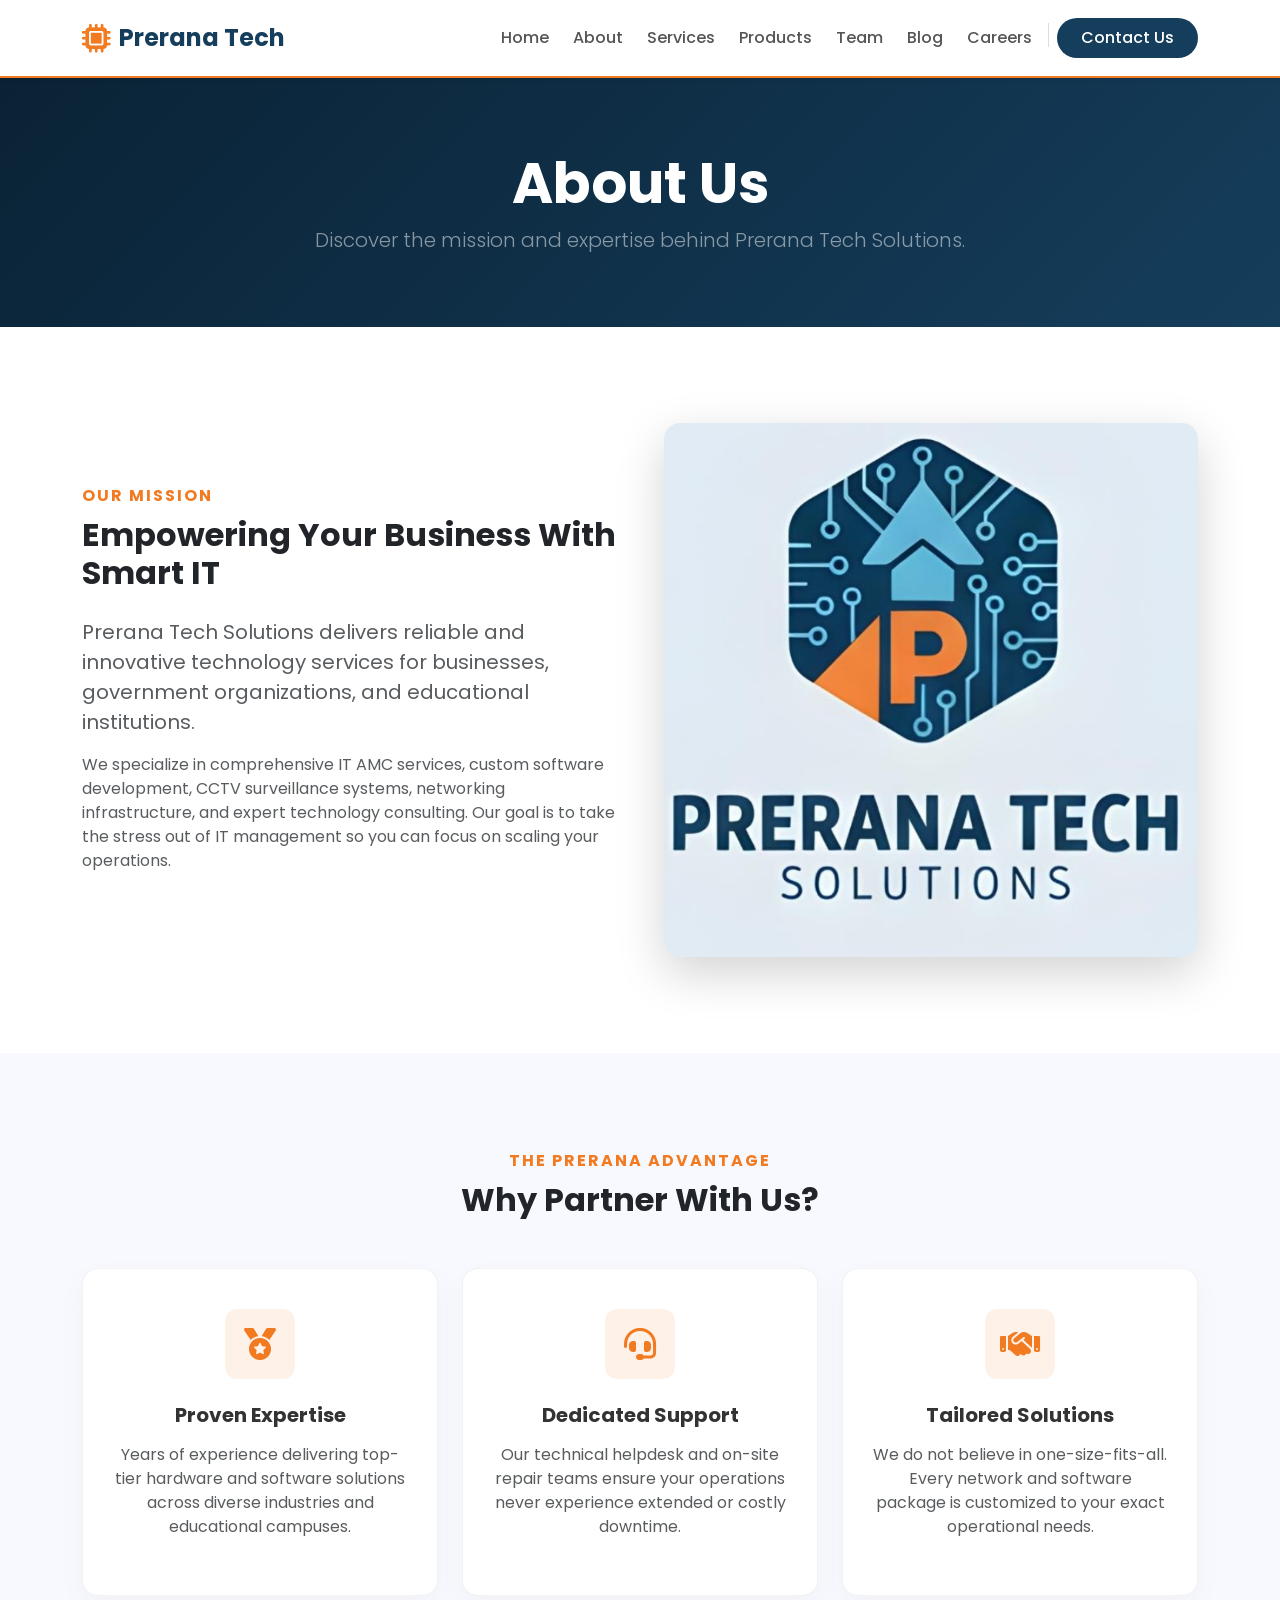
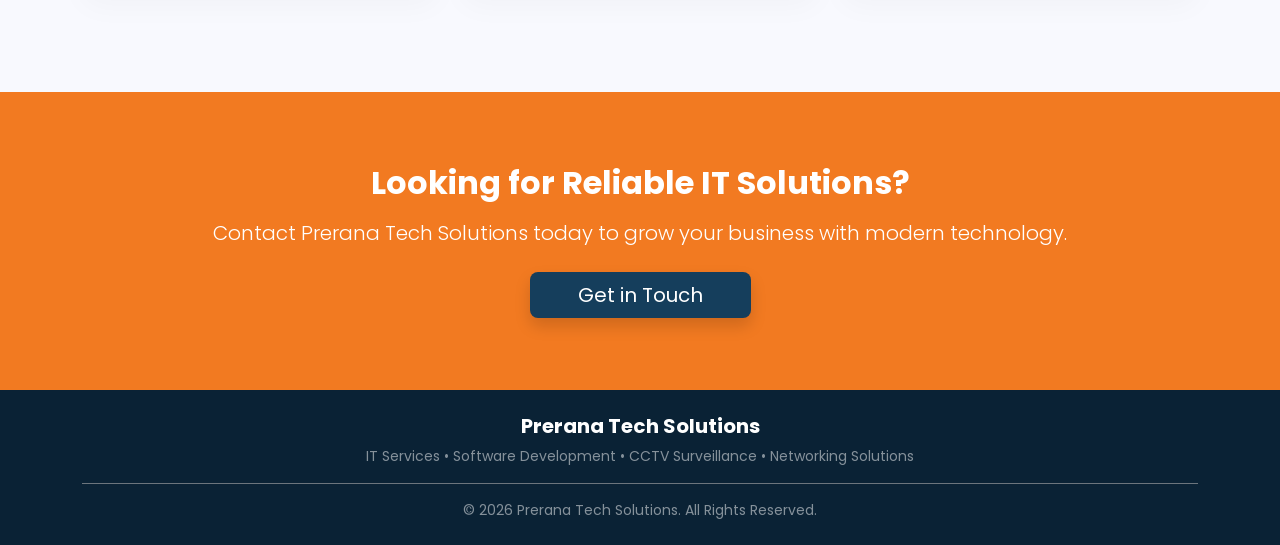
==== commit 2fcd1cb1: "Added logo" ====
--- a/about.html
+++ b/about.html
@@ -64,7 +64,7 @@
                     </div>
                     <div class="col-lg-6">
                         <div class="image-wrapper shadow-lg rounded-4 overflow-hidden">
-                            <img src="https://images.unsplash.com/photo-1519389950473-47ba0277781c?auto=format&fit=crop&q=80&w=1000" alt="Business team collaborating on IT solutions" class="img-fluid hero-img">
+                            <img src="assets\logo.jpeg" alt="Business team collaborating on IT solutions" class="img-fluid hero-img">
                         </div>
                     </div>
                 </div>
